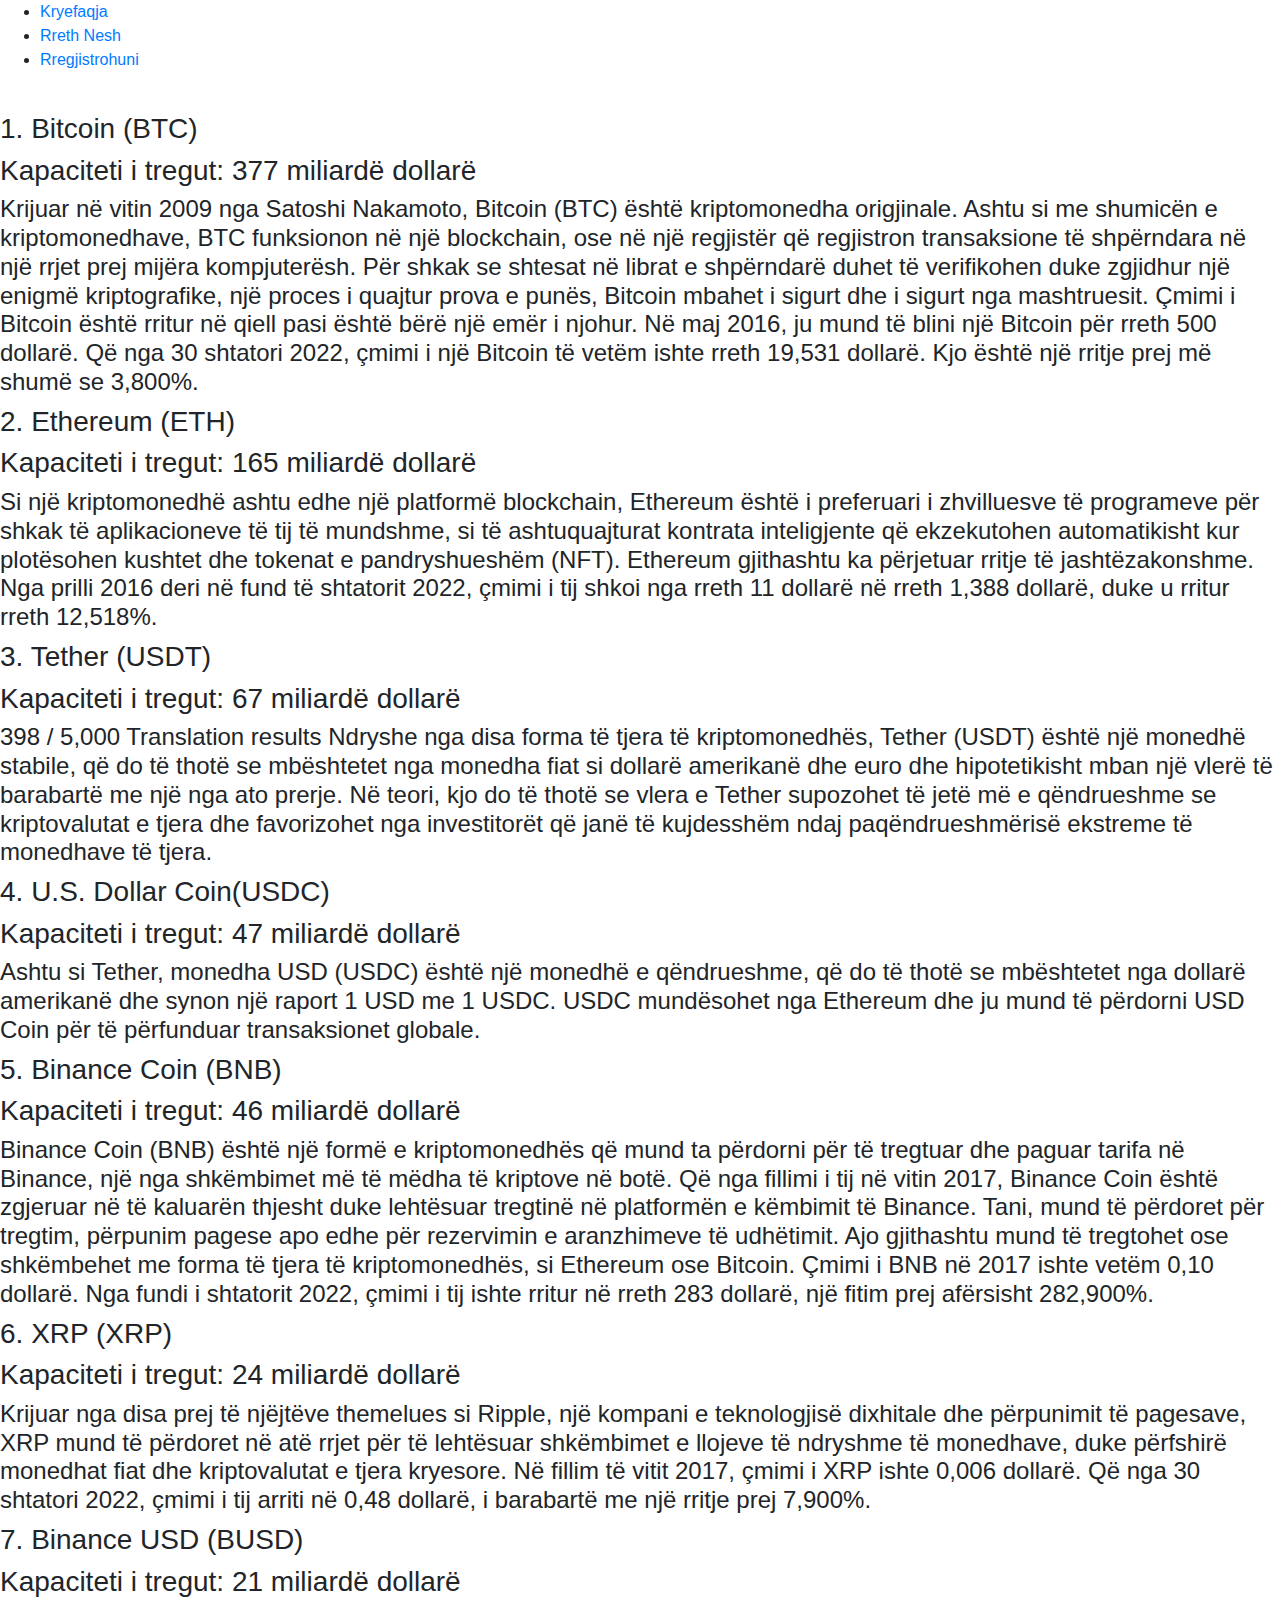
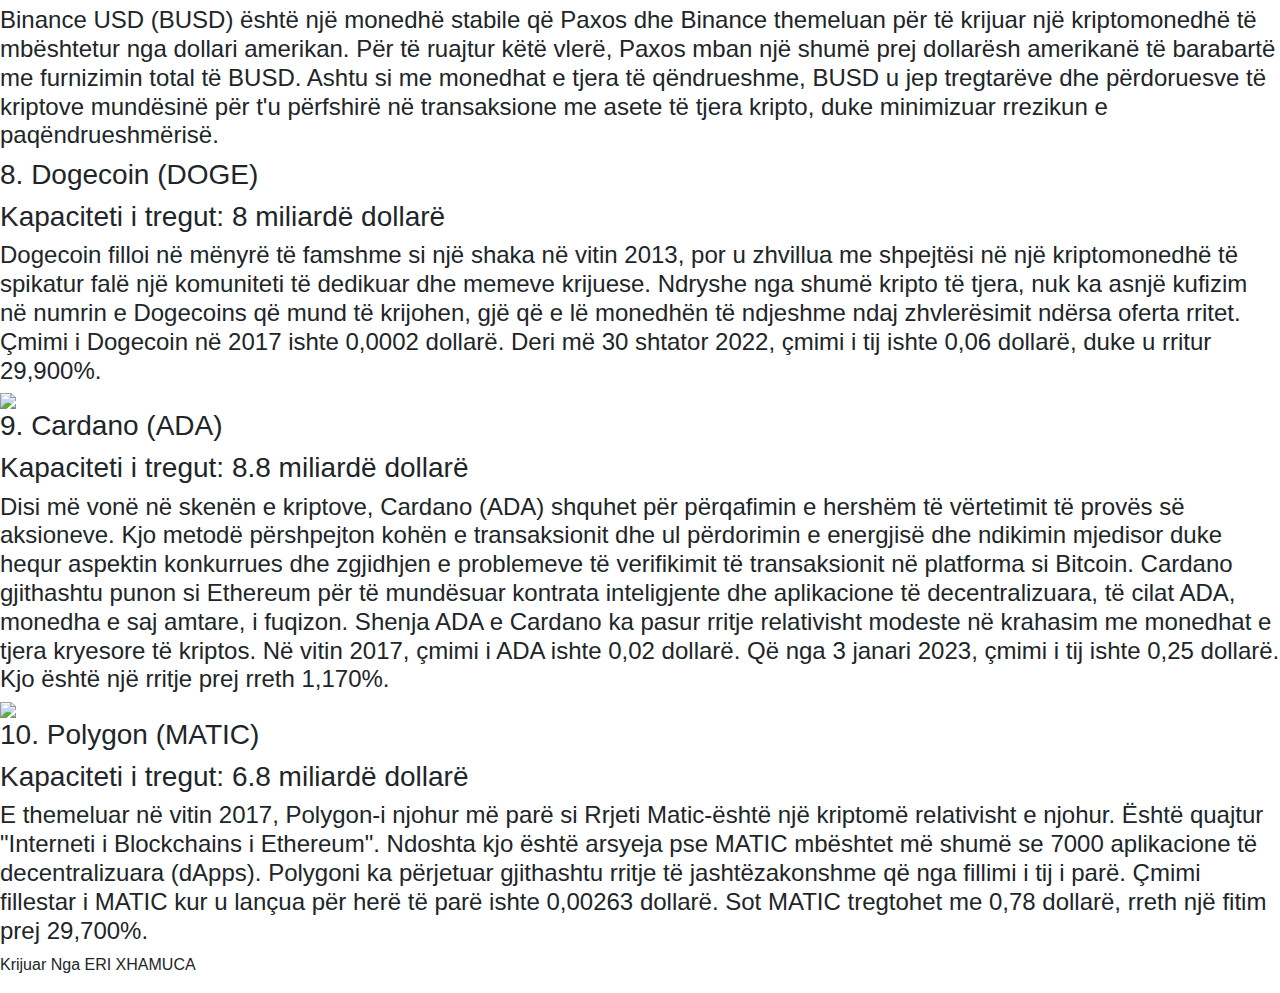
==== index.html @ 4ac10a00 "Add files via upload" ====
<html>

<head>
  <link rel="icon"
    href="./Screenshot__45_-removebg-preview.png"
    type="image/x-icon">
  <title>10 kripto monedhat më të mira ne 2023
  </title>
  <link rel = "icon" type = "image/png" href = "./Screenshot__45_-removebg-preview.png">
  <link rel="stylesheet" href="style.css">

  <meta keyword="Impact Education">

  <link rel="stylesheet" href="https://cdn.jsdelivr.net/npm/bootstrap@4.3.1/dist/css/bootstrap.min.css"
    integrity="sha384-ggOyR0iXCbMQv3Xipma34MD+dH/1fQ784/j6cY/iJTQUOhcWr7x9JvoRxT2MZw1T" crossorigin="anonymous">
  <link rel="stylesheet" href="https://cdn.jsdelivr.net/bxslider/4.2.12/jquery.bxslider.css">

  <script src="https://ajax.googleapis.com/ajax/libs/jquery/3.1.1/jquery.min.js"></script>
  <script src="https://cdn.jsdelivr.net/bxslider/4.2.12/jquery.bxslider.min.js"></script>

  <script>
    $(document).ready(function () {
      $('.slider').bxSlider();
    });
  </script>


</head>

<body>

  <nav>
    <ul>
      <img class="logo" src="./Screenshot__45_-removebg-preview.png" alt="">
      <li> <a href="index.html"> Kryefaqja </a> </li>
      <li> <a href="rrethnesh.html">Rreth Nesh </a></li>
      <li> <a href="hyni.html">Rregjistrohuni </a></li>
    </ul>
  </nav>


  <div class="slider">
    <div> <img src="./slider 1.jpg"alt=""> </div>
    <div> <img src="./Ethereum-.jpeg"alt=""> </div>
    <div> <img src="./teth.webp"alt=""> </div>
    <div> <img src="./xrp-2.jpg"alt=""> </div>
    <div> <img src="./Cardano-Price-Prediction.jpg"alt=""> </div>
    <br>


  </div>

  <img src="./1.webp" alt="">
  <h3>1. Bitcoin (BTC)</h3>
  <h3>Kapaciteti i tregut: 377 miliardë dollarë</h3>
  <h4>Krijuar në vitin 2009 nga Satoshi Nakamoto, Bitcoin (BTC) është kriptomonedha origjinale. Ashtu si me shumicën e
    kriptomonedhave, BTC funksionon në një blockchain, ose në një regjistër që regjistron transaksione të shpërndara në
    një rrjet prej mijëra kompjuterësh. Për shkak se shtesat në librat e shpërndarë duhet të verifikohen duke zgjidhur
    një enigmë kriptografike, një proces i quajtur prova e punës, Bitcoin mbahet i sigurt dhe i sigurt nga mashtruesit.
    Çmimi i Bitcoin është rritur në qiell pasi është bërë një emër i njohur. Në maj 2016, ju mund të blini një Bitcoin
    për rreth 500 dollarë. Që nga 30 shtatori 2022, çmimi i një Bitcoin të vetëm ishte rreth 19,531 dollarë. Kjo është
    një rritje prej më shumë se 3,800%.</h4>
  <img src="./2.jpg" alt="">
  <h3>2. Ethereum (ETH)</h3>
  <h3>Kapaciteti i tregut: 165 miliardë dollarë</h3>
  <h4>Si një kriptomonedhë ashtu edhe një platformë blockchain, Ethereum është i preferuari i zhvilluesve të programeve
    për shkak të aplikacioneve të tij të mundshme, si të ashtuquajturat kontrata inteligjente që ekzekutohen
    automatikisht kur plotësohen kushtet dhe tokenat e pandryshueshëm (NFT).
    Ethereum gjithashtu ka përjetuar rritje të jashtëzakonshme. Nga prilli 2016 deri në fund të shtatorit 2022, çmimi i
    tij shkoi nga rreth 11 dollarë në rreth 1,388 dollarë, duke u rritur rreth 12,518%.</h4>
  <img src="./3.jpg" alt="">
  <h3>3. Tether (USDT)</h3>
  <h3>Kapaciteti i tregut: 67 miliardë dollarë</h3>
  <h4>398 / 5,000
    Translation results
    Ndryshe nga disa forma të tjera të kriptomonedhës, Tether (USDT) është një monedhë stabile, që do të thotë se
    mbështetet nga monedha fiat si dollarë amerikanë dhe euro dhe hipotetikisht mban një vlerë të barabartë me një nga
    ato prerje. Në teori, kjo do të thotë se vlera e Tether supozohet të jetë më e qëndrueshme se kriptovalutat e tjera
    dhe favorizohet nga investitorët që janë të kujdesshëm ndaj paqëndrueshmërisë ekstreme të monedhave të tjera.</h4>
  <img src="./4.jpg" alt="">
  <h3>4. U.S. Dollar Coin(USDC) </h3>
  <h3>Kapaciteti i tregut: 47 miliardë dollarë</h3>
  <h4>Ashtu si Tether, monedha USD (USDC) është një monedhë e qëndrueshme, që do të thotë se mbështetet nga dollarë
    amerikanë dhe synon një raport 1 USD me 1 USDC. USDC mundësohet nga Ethereum dhe ju mund të përdorni USD Coin për të
    përfunduar transaksionet globale.</h4>
  <img src="./5" alt="">
  <h3>5. Binance Coin (BNB)</h3>
  <h3>Kapaciteti i tregut: 46 miliardë dollarë</h3>
  <h4>Binance Coin (BNB) është një formë e kriptomonedhës që mund ta përdorni për të tregtuar dhe paguar tarifa në
    Binance, një nga shkëmbimet më të mëdha të kriptove në botë. Që nga fillimi i tij në vitin 2017, Binance Coin është
    zgjeruar në të kaluarën thjesht duke lehtësuar tregtinë në platformën e këmbimit të Binance. Tani, mund të përdoret
    për tregtim, përpunim pagese apo edhe për rezervimin e aranzhimeve të udhëtimit. Ajo gjithashtu mund të tregtohet
    ose shkëmbehet me forma të tjera të kriptomonedhës, si Ethereum ose Bitcoin.
    Çmimi i BNB në 2017 ishte vetëm 0,10 dollarë. Nga fundi i shtatorit 2022, çmimi i tij ishte rritur në rreth 283
    dollarë, një fitim prej afërsisht 282,900%.</h4>
  <img src="./6.jpg" alt="">
  <h3>6. XRP (XRP)</h3>
  <h3>Kapaciteti i tregut: 24 miliardë dollarë</h3>
  <h4>Krijuar nga disa prej të njëjtëve themelues si Ripple, një kompani e teknologjisë dixhitale dhe përpunimit të
    pagesave, XRP mund të përdoret në atë rrjet për të lehtësuar shkëmbimet e llojeve të ndryshme të monedhave, duke
    përfshirë monedhat fiat dhe kriptovalutat e tjera kryesore.
    Në fillim të vitit 2017, çmimi i XRP ishte 0,006 dollarë. Që nga 30 shtatori 2022, çmimi i tij arriti në 0,48
    dollarë, i barabartë me një rritje prej 7,900%.</h4>
  <img src="./7.webp" alt="">
  <h3>7. Binance USD (BUSD)</h3>
  <h3>Kapaciteti i tregut: 21 miliardë dollarë</h3>
  <h4>Binance USD (BUSD) është një monedhë stabile që Paxos dhe Binance themeluan për të krijuar një kriptomonedhë të
    mbështetur nga dollari amerikan. Për të ruajtur këtë vlerë, Paxos mban një shumë prej dollarësh amerikanë të
    barabartë me furnizimin total të BUSD. Ashtu si me monedhat e tjera të qëndrueshme, BUSD u jep tregtarëve dhe
    përdoruesve të kriptove mundësinë për t'u përfshirë në transaksione me asete të tjera kripto, duke minimizuar
    rrezikun e paqëndrueshmërisë.</h4>
    <img src="./8.jpeg" alt="" srcset="">
    <h3>8. Dogecoin (DOGE)</h3>
    <h3>Kapaciteti i tregut: 8 miliardë dollarë</h3>
    <h4>Dogecoin filloi në mënyrë të famshme si një shaka në vitin 2013, por u zhvillua me shpejtësi në një kriptomonedhë
      të spikatur falë një komuniteti të dedikuar dhe memeve krijuese. Ndryshe nga shumë kripto të tjera, nuk ka asnjë
      kufizim në numrin e Dogecoins që mund të krijohen, gjë që e lë monedhën të ndjeshme ndaj zhvlerësimit ndërsa oferta
      rritet.
      Çmimi i Dogecoin në 2017 ishte 0,0002 dollarë. Deri më 30 shtator 2022, çmimi i tij ishte 0,06 dollarë, duke u
      rritur 29,900%.</h4>
    <img src="./9.webp">
    <h3>9. Cardano (ADA)</h3>
    <h3>Kapaciteti i tregut: 8.8 miliardë dollarë</h3>
    <h4>Disi më vonë në skenën e kriptove, Cardano (ADA) shquhet për përqafimin e hershëm të vërtetimit të provës së aksioneve. Kjo metodë përshpejton kohën e transaksionit dhe ul përdorimin e energjisë dhe ndikimin mjedisor duke hequr aspektin konkurrues dhe zgjidhjen e problemeve të verifikimit të transaksionit në platforma si Bitcoin. Cardano gjithashtu punon si Ethereum për të mundësuar kontrata inteligjente dhe aplikacione të decentralizuara, të cilat ADA, monedha e saj amtare, i fuqizon.
      Shenja ADA e Cardano ka pasur rritje relativisht modeste në krahasim me monedhat e tjera kryesore të kriptos. Në vitin 2017, çmimi i ADA ishte 0,02 dollarë. Që nga 3 janari 2023, çmimi i tij ishte 0,25 dollarë. Kjo është një rritje prej rreth 1,170%.</h4>
    <img src="./10.jpg">
    <h3>10. Polygon (MATIC)</h3>
    <h3>Kapaciteti i tregut: 6.8 miliardë dollarë</h3>
    <h4>E themeluar në vitin 2017, Polygon-i njohur më parë si Rrjeti Matic-është një kriptomë relativisht e njohur. Është quajtur "Interneti i Blockchains i Ethereum". Ndoshta kjo është arsyeja pse MATIC mbështet më shumë se 7000 aplikacione të decentralizuara (dApps).
      Polygoni ka përjetuar gjithashtu rritje të jashtëzakonshme që nga fillimi i tij i parë. Çmimi fillestar i MATIC kur u lançua për herë të parë ishte 0,00263 dollarë. Sot MATIC tregtohet me 0,78 dollarë, rreth një fitim prej 29,700%.</h4>





</body>



<footer>
  <div class="txtfuter">
    <p> Krijuar Nga ERI XHAMUCA</p>
  </div>
</footer>

</html>
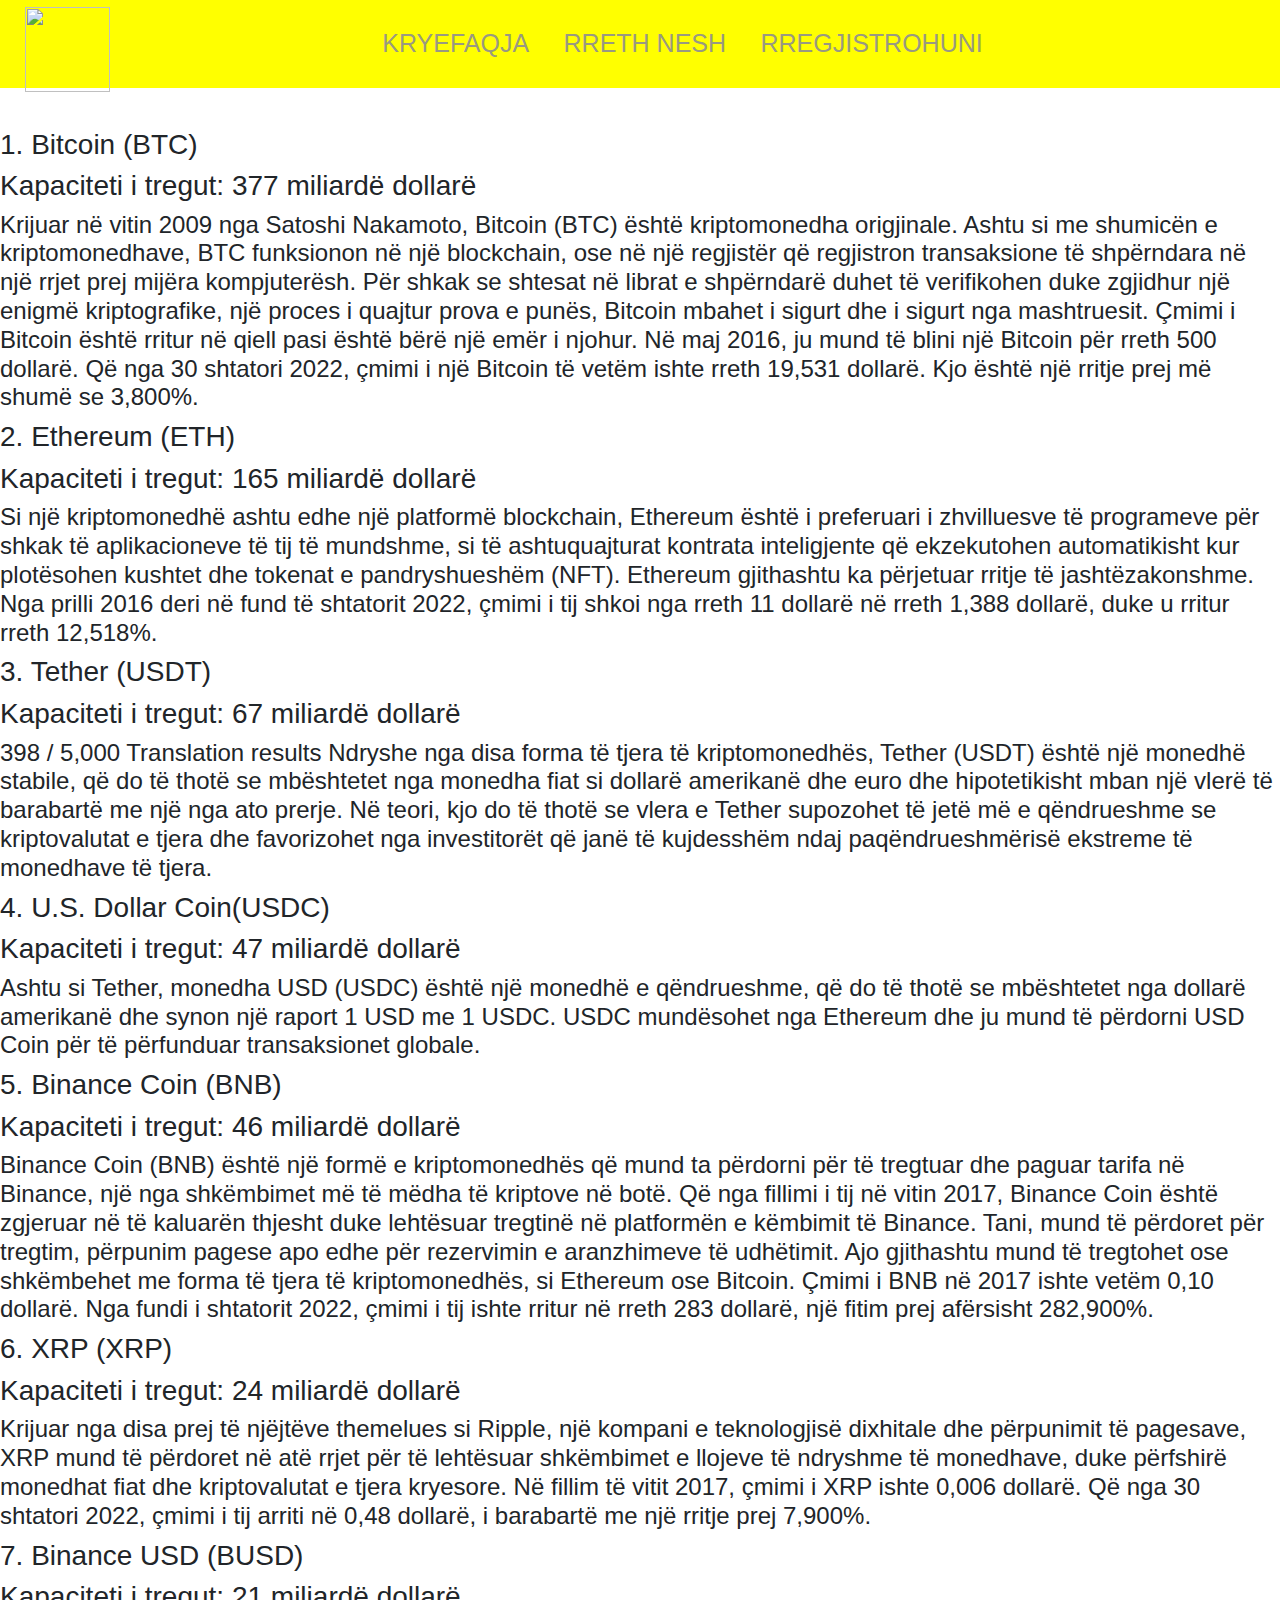
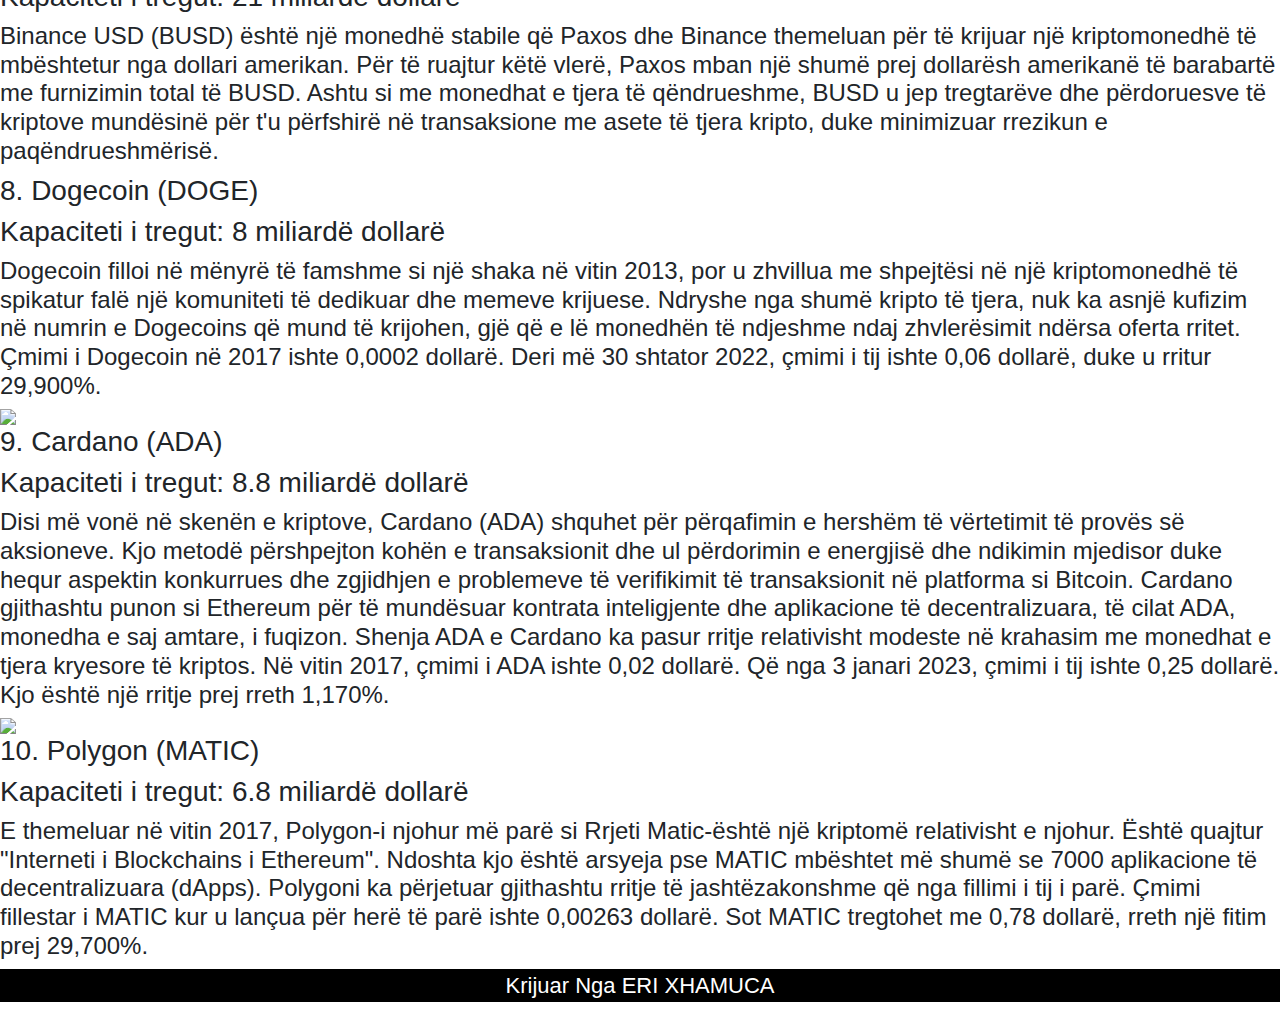
==== commit 9e9edee8: "Update index.html" ====
--- a/index.html
+++ b/index.html
@@ -129,13 +129,7 @@
     <h4>E themeluar në vitin 2017, Polygon-i njohur më parë si Rrjeti Matic-është një kriptomë relativisht e njohur. Është quajtur "Interneti i Blockchains i Ethereum". Ndoshta kjo është arsyeja pse MATIC mbështet më shumë se 7000 aplikacione të decentralizuara (dApps).
       Polygoni ka përjetuar gjithashtu rritje të jashtëzakonshme që nga fillimi i tij i parë. Çmimi fillestar i MATIC kur u lançua për herë të parë ishte 0,00263 dollarë. Sot MATIC tregtohet me 0,78 dollarë, rreth një fitim prej 29,700%.</h4>
 
-
-
-
-
 </body>
-
-
 
 <footer>
   <div class="txtfuter">
--- a/style.css
+++ b/style.css
@@ -0,0 +1,360 @@
+nav {
+  width: 100%;
+position: sticky;
+top: 0px;
+}
+
+
+
+nav ul{
+    background-color: rgb(255, 255, 0);
+    text-align: center;
+color:rgb(255, 255, 255);
+padding: 25px;
+}
+
+nav ul li{
+    display: inline-block;
+}
+
+nav ul li a{
+    text-transform: uppercase;
+    font-size: 25px;
+    text-decoration: none;
+    padding: 15px;
+    color: rgb(153, 153, 129);
+}
+nav ul li a:hover{
+
+color:rgb(255, 254, 254);
+
+}
+
+.logo {
+    width: 85px;
+    float: left;
+    margin-top: -18px;
+}
+
+.txtfuter{
+    text-align: center;
+    font-size: 22px;
+    color: white;
+    background-color: black;
+    padding: -4px;
+}
+
+.heroi{
+    text-align: center;
+    color: white;
+    font-weight: bold;
+    padding: 40px;
+    background-image:url(./cryptocurrency.bg1.jpg);
+    background-position: left center, right top ;
+    background-size: 100%,cover;
+    background-repeat: no-repeat,repeat;
+}
+
+.css-3d-text {
+  font-size: 65px;
+  color: #00a4db;
+  font-family: "Arial Black", Gadget, sans-serif;
+  text-shadow: 0px 0px 0 rgb(-167,-3,52),
+               -1px 0px 0 rgb(-198,-34,21),
+               -2px 0px 0 rgb(-228,-64,0),
+               -3px 0px 0 rgb(-259,-95,0),
+               -4px 0px 0 rgb(-289,-125,0),
+               -5px 0px 0 rgb(-320,-156,0),
+               -6px 0px 0 rgb(-350,-186,0),
+               -7px 0px  0 rgb(-380,-216,0),
+               -8px 0px 7px rgba(255,255,255,0.51),
+               -8px 0px 1px rgba(255,255,255,0.5),
+               0px 0px 7px rgba(255,255,255,.2);
+}
+.border-radius {
+	border-radius: 50px;
+	background-color: #e1e434;
+	color: #fff;
+	line-height: 33px;
+	text-align: center;
+	width: 500px;
+	height: 33px;
+right: 50px;
+}
+
+
+.rotate {
+    -webkit-transform: rotate(90deg);
+    transform: rotate(90deg);
+    display: inline-block;
+    font-size: 44px;
+    font-family: Arial,Helvetica,sans-serif;
+    margin-left: -104px;
+    margin-top:32px;
+}
+.sfondi{
+    background-image: url(./beeeeeeee.jpg);
+    background-size: cover;
+}
+
+.typewriter h1 {
+    color: rgb(0, 0, 0);
+    font-family: monospace;
+    overflow: hidden; /* Ensures the content is not revealed until the animation */
+    border-right: .15em solid orange; /* The typwriter cursor */
+    white-space: nowrap; /* Keeps the content on a single line */
+    margin: 0 auto; /* Gives that scrolling effect as the typing happens */
+    letter-spacing: .15em; /* Adjust as needed */
+    animation: 
+      typing 3.5s steps(30, end),
+      blink-caret .5s step-end infinite;
+  }
+  
+  /* The typing effect */
+  @keyframes typing {
+    from { width: 0 }
+    to { width: 100% }
+  }
+  
+  /* The typewriter cursor effect */
+  @keyframes blink-caret {
+    from, to { border-color: transparent }
+    50% { border-color: orange }
+  }
+
+  .wrap {
+    overflow: hidden;
+    margin: 10px;
+  }
+  .box {
+    float: left;
+    position: relative;
+    width: 20%;
+    padding-bottom: 20%;
+  }
+  .boxInner {
+    position: absolute;
+    left: 10px;
+    right: 10px;
+    top: 10px;
+    bottom: 10px;
+    overflow: hidden;
+  }
+  .boxInner img {
+    width: 100%;
+  }
+  .boxInner .titleBox {
+    position: absolute;
+    bottom: 0;
+    left: 0;
+    right: 0;
+    margin-bottom: -50px;
+    background: #fff;
+    background: rgba(0, 0, 0, 0.5);
+    color: #FFF;
+    padding: 10px;
+    text-align: center;
+    -webkit-transition: all 0.3s ease-out;
+    -moz-transition: all 0.3s ease-out;
+    -o-transition: all 0.3s ease-out;
+    transition: all 0.3s ease-out;
+  }
+  section.no-touch .boxInner:hover .titleBox, section.touch .boxInner.touchFocus .titleBox {
+    margin-bottom: 0;
+  }
+  @media only screen and (max-width : 480px) {
+    /* Smartphone view: 1 tile */
+    .box {
+      width: 100%;
+      padding-bottom: 100%;
+    }
+  }
+  @media only screen and (max-width : 650px) and (min-width : 481px) {
+    /* Tablet view: 2 tiles */
+    .box {
+      width: 50%;
+      padding-bottom: 50%;
+    }
+  }
+  @media only screen and (max-width : 1050px) and (min-width : 651px) {
+    /* Small desktop / ipad view: 3 tiles */
+    .box {
+      width: 33.3%;
+      padding-bottom: 33.3%;
+    }
+  }
+  @media only screen and (max-width : 1290px) and (min-width : 1051px) {
+    /* Medium desktop: 4 tiles */
+    .box {
+      width: 25%;
+      padding-bottom: 25%;
+    }
+  }
+  input[type=text], textarea {
+    width: 100%; 
+    padding: 12px; 
+    border: 1px solid #ccc; 
+    border-radius: 4px; 
+    box-sizing: border-box; 
+    margin-top: 6px; 
+    margin-bottom: 16px;
+    resize: vertical;
+  }
+  input[type=submit] {
+    background-color: #04AA6D;
+    color: white;
+    padding: 12px 20px;
+    border: none;
+    border-radius: 4px;
+    cursor: pointer;
+  }
+  input[type=email] {
+    background-color: #ffffff;
+    color: white;
+    padding: 12px 20px;
+    border: none;
+    border-radius: 4px;
+    cursor: pointer;
+    width: 100%; 
+    padding: 12px; 
+    border: 1px solid #ccc; 
+    border-radius: 4px; 
+    box-sizing: border-box; 
+    margin-top: 6px; 
+    margin-bottom: 16px;
+    resize: vertical;
+  }
+   
+  input[type=submit]:hover {
+    background-color: #45a049;
+  }
+  ::-webkit-scrollbar {
+    width: 10px;
+  }
+::-webkit-scrollbar-track {
+  background: rgb(255, 144, 9);
+  border-radius: 50px;
+}
+::-webkit-scrollbar-thumb {
+  background: rgba(255,255,0);
+ border-radius: 50px;
+}
+.showcase {
+  width: 100%;
+  height: 24vh;
+  position: relative;
+}
+.showcase video {
+  width: 100%;
+  height: 100%;
+  position: absolute;
+  top: 0 ;
+  left: 0;
+  object-fit: cover;
+}
+.title {
+  width: 100%;
+  height: 100%;
+  background-color: black;
+  font-size: 50px;
+  color: #fff;
+  mix-blend-mode: multiply                                                                                               ;
+}
+@media (prefers-color-scheme: dark){
+  body {/* just style */
+    background: #000;
+    color: #fff;
+  }
+}
+/* Style inputs with type="text", select elements and textareas */
+input[type=text], select, textarea {
+  width: 100%; /* Full width */
+  padding: 12px; /* Some padding */ 
+  border: 1px solid #ccc; /* Gray border */
+  border-radius: 4px; /* Rounded borders */
+  box-sizing: border-box; /* Make sure that padding and width stays in place */
+  margin-top: 6px; /* Add a top margin */
+  margin-bottom: 16px; /* Bottom margin */
+  resize: vertical /* Allow the user to vertically resize the textarea (not horizontally) */
+}
+
+/* Style the submit button with a specific background color etc */
+input[type=submit] {
+  background-color: #000000;
+  color: white;
+  padding: 12px 20px;
+  border: none;
+  border-radius: 4px;
+  cursor: pointer;
+}
+
+/* When moving the mouse over the submit button, add a darker green color */
+input[type=submit]:hover {
+  background-color: #000000;
+}
+
+/* Add a background color and some padding around the form */
+.container {
+  border-radius: 5px;
+  background-color: #f2f2f2;
+  padding: 20px;
+}
+input[type=text], select, textarea {
+  width: 100%; /* Full width */
+  padding: 12px; /* Some padding */ 
+  border: 1px solid #ccc; /* Gray border */
+  border-radius: 4px; /* Rounded borders */
+  box-sizing: border-box; /* Make sure that padding and width stays in place */
+  margin-top: 6px; /* Add a top margin */
+  margin-bottom: 16px; /* Bottom margin */
+  resize: vertical /* Allow the user to vertically resize the textarea (not horizontally) */
+}
+
+/* Style the submit button with a specific background color etc */
+input[type=submit] {
+  background-color: #ffffff;
+  background-color: #286f89;
+  color: white;
+  padding: 12px 20px;
+  border: none;
+  border-radius: 4px;
+  cursor: pointer;
+}
+
+/* When moving the mouse over the submit button, add a darker green color */
+input[type=submit]:hover {
+  background-color: #000000;
+}
+
+/* Add a background color and some padding around the form */
+.container {
+  border-radius: 5px;
+  background-color: #f2f2f2;
+  padding: 20px;
+}
+.btn {
+  background: #a1bbcc;
+  background-image: -webkit-linear-gradient(top, #a1bbcc, #000000);
+  background-image: -moz-linear-gradient(top, #a1bbcc, #000000);
+  background-image: -ms-linear-gradient(top, #a1bbcc, #000000);
+  background-image: -o-linear-gradient(top, #a1bbcc, #000000);
+  background-image: linear-gradient(to bottom, #a1bbcc, #000000);
+  -webkit-border-radius: 11;
+  -moz-border-radius: 11;
+  border-radius: 11px;
+  font-family: Georgia;
+  color: #ffffff;
+  font-size: 20px;
+  padding: 4px 13px 6px 8px;
+  text-decoration: none;
+}
+
+.btn:hover {
+  background: #4d4d4d;
+  background-image: -webkit-linear-gradient(top, #4d4d4d, #000000);
+  background-image: -moz-linear-gradient(top, #4d4d4d, #000000);
+  background-image: -ms-linear-gradient(top, #4d4d4d, #000000);
+  background-image: -o-linear-gradient(top, #4d4d4d, #000000);
+  background-image: linear-gradient(to bottom, #4d4d4d, #000000);
+  text-decoration: none;
+}
